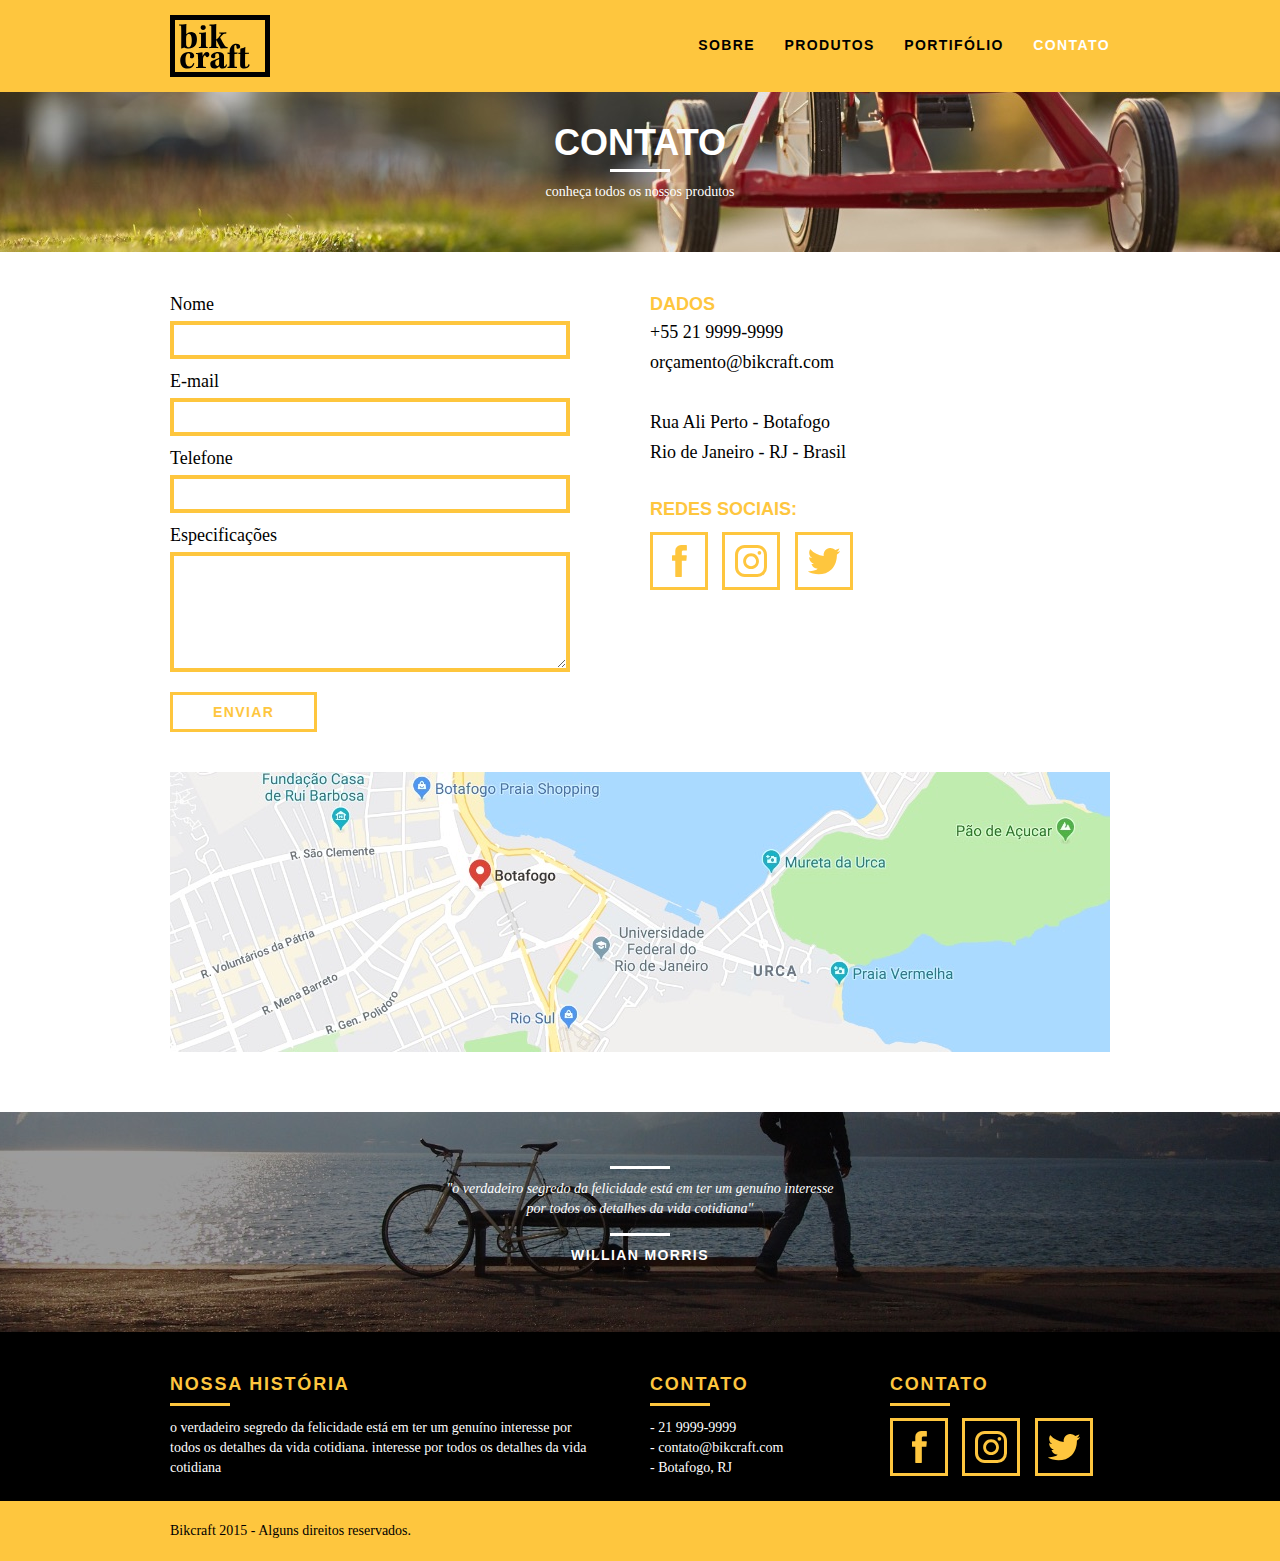
==== WebDesign/Bikcraft/contato.html @ 56014138 "README alterado" ====
<!DOCTYPE html>
<html lang="pt-br">
	<head>
		<meta charset="utf-8">
		<title>Bikcraft - Contato</title>
		<link rel="stylesheet" href="css/normalize.css">
		<link rel="stylesheet" href="css/reset.css">
		<link rel="stylesheet" href="css/grid.css">
        <link rel="stylesheet" href="css/style.css">
        <link rel="stylesheet" href="css/contato.css">
	</head>
	<body>
		<header class="header">
			<div class="container">
				<a href="index.html" class="grid-4"><img src="img/bikcraft.svg" alt="Bikcraft"></a>
				<nav class="grid-12 header_menu">
					<ul>
						<li><a href="sobre.html">Sobre</a></li>
						<li><a href="produtos.html">Produtos</a></li>
						<li><a href="portifolio.html">Portifólio</a></li>
						<li><a href="contato.html"class="menu_ativo">Contato</a></li>
					</ul>
				</nav>
			</div>
		</header>
		<!--Fecha header-->

		<section class="introducao-interna interna_contato">
			<div class="container">
                <h1>Contato</h1>
                <p>conheça todos os nossos produtos</p>
			</div>
		</section>
        <!--Fecha Intro-->
        
	
		<section class="contato container">
            <form action="" id="form_orcamento" class="grid-8 contato_form">
                <label for="nome">Nome</label>
                <input type="text" id="nome">
                <label for="email">E-mail</label>
                <input type="email" id="email">
                <label for="telefone">Telefone</label>
                <input type="text" id="telefone">
                <label for="espec">Especificações</label>
                <textarea name="" id="espec"></textarea>
                <button type="submit" class="btn btn-preto">Enviar</button>
            </form>

            <div class="contato_dados grid-8">
                <h3>Dados</h3>
                <span>+55 21 9999-9999</span>
                <span>orçamento@bikcraft.com</span>
                <span>Rua Ali Perto - Botafogo</span>
                <span> Rio de Janeiro - RJ - Brasil</span>
                <h3>Redes Sociais:</h3>
                <ul>
                    <li><a href="http://facebook.com" target="_blank"><img src="img/redes-sociais/facebook.svg" alt=""></a></li>
                    <li><a href="http://instagram.com" target="_blank"><img src="img/redes-sociais/instagram.svg" alt=""></a></li>
                    <li><a href="http://twitter.com" target="_blank"><img src="img/redes-sociais/twitter.svg" alt=""></a></li>
                </ul>
            </div>

		</section>
		<!--Fecha Orçamento-->

        <section class="container contato_mapa">
            <a href="http://google.com" target="_blank" class="grid-16"><img src="img/endereco-bikcraft.jpg" alt="Endereço da Bikcraft"></a>

        </section>
        <!--Fecha Mapa-->


		<section class="quebra">
			<blockquote class="quote-externo container">
				<p>"o verdadeiro segredo da felicidade está em ter um genuíno
					interesse por todos os detalhes da vida cotidiana" </p>
				<cite>WILLIAN MORRIS</cite>
			</blockquote>
		</section>
		<!--Fecha quebra-->

		<footer>
			<div class="footer">
				<div class="container">

					<div class="grid-8 footer_historia">
						<h3>Nossa História</h3>
						<p>o verdadeiro segredo da felicidade está em ter um genuíno interesse por todos os detalhes da vida cotidiana. 
							interesse por todos os detalhes da vida cotidiana </p>

					</div>

					<div class="grid-4 footer_contato">
						<h3>Contato</h3>
						<ul>
							<li>- 21 9999-9999</li>
							<li>- contato@bikcraft.com</li>
							<li>- Botafogo, RJ</li>
						</ul>
					</div>

					<div class="grid-4 footer_redes">
						<h3>Contato</h3>
						<ul>
							<li><a href="http://facebook.com" target="_blank"><img src="img/redes-sociais/facebook.svg" alt=""></a></li>
							<li><a href="http://instagram.com" target="_blank"><img src="img/redes-sociais/instagram.svg" alt=""></a></li>
							<li><a href="http://twitter.com" target="_blank"><img src="img/redes-sociais/twitter.svg" alt=""></a></li>
						</ul>

					</div>
				</div>
			</div>

			<div class="copy">
				<div class="container">
					<p class="grid-16">Bikcraft 2015 - Alguns direitos reservados.</p>
				</div>
			</div>

		</footer>


	</body>
</html>
---- WebDesign/Bikcraft/css/grid.css ----
*, *:before, *:after {
  -webkit-box-sizing: border-box; 
  -moz-box-sizing: border-box; 
  box-sizing: border-box;
}

.container {
	width: 960px;
	margin: 0 auto;
	padding: 0px;
	position: relative;
}

.container:after, .container:before {
	content: " ";
	display: table;
}

.container:after {
	clear: both;
}

.grid-1, .grid-2, .grid-3, .grid-4, .grid-5, .grid-6, .grid-7, .grid-8, .grid-9, .grid-10, .grid-11, .grid-12, .grid-13, .grid-14, .grid-15, .grid-16, .grid-1-3 {
	float: left;
	margin-left: 10px;
	margin-right: 10px;
}

.grid-1 	{width: 40px;}
.grid-2 	{width: 100px;}
.grid-3 	{width: 160px;}
.grid-4 	{width: 220px;}
.grid-5 	{width: 280px;}
.grid-6 	{width: 340px;}
.grid-7 	{width: 400px;}
.grid-8 	{width: 460px;}
.grid-9 	{width: 520px;}
.grid-10 	{width: 580px;}
.grid-11 	{width: 640px;}
.grid-12 	{width: 700px;}
.grid-13 	{width: 760px;}
.grid-14 	{width: 820px;}
.grid-15 	{width: 880px;}
.grid-16 	{width: 940px;}
.grid-1-3	{width: 300px;}
---- WebDesign/Bikcraft/css/style.css ----
/* Estilos Gerais */

body {
    font-family: Arial, Helvetica, sans-serif;
}

p {
    font-family: Georgia, 'Times New Roman', Times, serif;
    font-size: 14px;
    line-height: 20px;
}

img {
    display: block;
}

.btn {
    border: 3px solid #FEC63E;
    padding: 10px 30px;
    color: #FEC63E;
    font-size: 14px;
    text-transform: uppercase;
    letter-spacing: .1em;
    font-weight: bold;
    line-height: 20px;
}

.btn:hover {
    color: #fff;
    border-color: #fff;
}

.btn.btn-preto:hover {
    color: #000;
    border-color: #000;
}

.subtitulo {
    font-weight: bold;
    font-size: 24px;
    line-height: 30px;
    letter-spacing: .1em;
    color: #000;
    text-transform: uppercase;
    text-align: center;
    margin-bottom: 40px;
}

.subtitulo:after {
    content: "";
    display: block;
    width: 60px;
    height: 3px;
    background-color: #000;
    margin: 8px auto; 
}

.subtitulo-interno {
    font-weight: bold;
    font-size: 24px;
    line-height: 30px;
    letter-spacing: .1em;
    color: #000;
    text-transform: uppercase;
    margin-bottom: 20px;
}

.subtitulo-interno:after {
    content: "";
    display: block;
    width: 60px;
    height: 3px;
    background-color: #000;
    margin: 8px 0; 
}

/* Header */

.header {
    position: fixed;
    top: 0;
    width: 100%;
    background: #FEC63E;
    padding: 15px 0;
    z-index: 10;
}

.header_menu {
    text-align: right;
    
}

.header_menu ul li {
    display: inline-block;
    margin-left: 25px;
    margin-top: 20px;
}

.header_menu ul li a {
    color: #000;
    font-weight: bold;
    text-transform: uppercase;
    letter-spacing: .1em;
    font-size: 14px;
    line-height: 20px;
    padding: 10px 0;
    
}

.header_menu ul li a:hover {
    color: #fff;
}

.header_menu ul li a.menu_ativo {
    color: #fff;
}

/* Introdução */

.introducao {
    width: 100%;
    height: 380px;
    background: url("../img/bg.jpg") no-repeat center;
    background-size: cover;
    margin-top: 92px;
    text-align: center;
    padding-top: 80px;
}

.introducao h1 {
    font-size: 48px;
    color: #fff;
    font-weight: bold;
    text-transform: uppercase;
    
}

.quote-externo {
    max-width: 320px;
    margin: 0 auto;
    color: #fff;
    margin-bottom: 40px;
}

.quote-externo p {
    font-style: italic;
}

.quote-externo p:before, .quote-externo p:after {
    content: "";
    display: block;
    width: 60px;
    height: 3px;
    background-color: #fff;
    margin: 14px auto 10px auto;
}

.quote-externo cite {
    font-style: normal;
    font-weight: bold;
    font-size: 14px;
    letter-spacing: .1em;
}

/* Introdução Interna */

.introducao-interna {
    width: 100%;
    margin-top: 92px;
    height: 160px;
    text-align: center;
    color: #fff;
    padding-top: 30px;
}


.introducao-interna h1 {
    font-size: 36px;
    font-weight: bold;
    text-transform: uppercase;
    
}

.introducao-interna h1:after {
    content: "";
    display: block;
    width: 60px;
    height: 3px;
    background-color: #fff;
    margin: 6px auto 10px auto;
}

/* Produtos */

.produtos {
    padding: 60px 0;
}

.produtos_lista li {
    background-color: #FEC63E;
    text-align: center;
}

.produtos_lista li h3 {
    font-weight: bold;
    font-size: 18px;
    line-height: 25px;
    text-transform: uppercase;
    letter-spacing: .1em;
    margin-top: 20px;
}

.produtos_lista li h3:after {
    content: "";
    display: block;
    width: 60px;
    height: 3px;
    background-color: #000;
    margin: 2px auto;
    
}

.produtos_lista li p {
    padding: 10px 20px 20px 20px;
}

.produtos_icone {
    background-color: #000;
    padding: 20px;

}

.produtos_icone img{
    margin: 0 auto;
}

.call {
    padding-top: 40px;
    text-align: center;
    clear: both;
}

.call p {
    margin-bottom: 20px;
}

/* Portifólio */

.portifolio {
    width: 100%;
    background-color: #000;
    padding: 40px 0;
}

.portifolio .subtitulo {
    color: #FEC63E;
}

.portifolio .subtitulo:after {
    background-color: #FEC63E;
}

.portifolio_lista li:last-child {
    margin-top: 20px;
}

.portifolio .call p {
    color: #fff;
}

/* Qualidade */

.qualidade {
    padding: 60px 0;
}

.qualidade:after {
    content: "";
    width: 634px;
    height: 83px;
    display: block;
    background: url("../img/linhas.svg") no-repeat center;
    position: absolute;
    top: 209px;
    right:162px;
}

.qualidade img {
    margin: 0 auto;
}

.qualidade_lista {
    padding-top: 20px;
    overflow: auto; /*para limpar o float do elemento utilizado - clearfix https://webdesignerwall.com/demo/clear-float/*/
}

.qualidade_lista li {
    text-align: center;
    padding: 0 40px;
}

.qualidade_lista li h3 {
    font-weight: bold;
    font-size: 18px;
    line-height: 25px;
    text-transform: uppercase;
    letter-spacing: .1em;
    margin-top: 20px;
}

.qualidade_lista li h3:after {
    content: "";
    display: block;
    width: 60px;
    height: 3px;
    background-color: #000;
    margin: 6px auto;
    z-index: -1;
}

/* Quebra */

.quebra {
    width: 100%;
    background: url(../img/bg-footer.jpg) no-repeat center;
    background-size: cover;
    height: 220px;
    text-align: center;
    padding-top: 40px;
    
}

.quebra .quote-externo {
    max-width: 400px;
}

/* Footer */

.footer {
    width: 100%;
    background-color: #000;
    color: #fff;
    padding: 20px 0;
}

.footer h3 {
    font-weight: bold;
    font-size: 18px;
    line-height: 25px;
    text-transform: uppercase;
    letter-spacing: .1em;
    margin-top: 20px;
    color: #FEC63E;
}

.footer h3:after {
    content: "";
    display: block;
    width: 60px;
    height: 3px;
    background: #FEC63E;
    margin: 6px 0 12px 0;
}

.footer_historia {
    padding-right: 40px ;
}

.footer_contato ul li{
    font-size: 14px;
    line-height: 20px;
    font-family: Georgia, 'Times New Roman', Times, serif;
}

.footer_redes ul li {
    display: inline-block;
    margin-right: 10px;

}

.footer_redes ul li a {
    border: 3px solid #FEC63E ;
    display: block;
    padding: 10px;
}

.footer_redes ul li a:hover {
    border-color: #fff;
}

.copy {
    width: 100%;
    background: #FEC63E;
    padding: 20px 0;

}
---- WebDesign/Bikcraft/css/contato.css ----
.interna_contato {
    background: url("../img/bg-contato.jpg") no-repeat center;
    background-size: cover;
}


/* Orçamento */

.contato {
    
    padding: 40px 0;
}


.contato_form {
    padding-right: 60px;
}

.contato_form label {
    display: block;
    font-family: Georgia, 'Times New Roman', Times, serif;
    font-size: 18px;
    line-height: 25px;
    margin-bottom: 4px;
}

.contato_form input {
    display: block;
    width: 100%;
    border: 4px solid #FEC63E;
    background: none;
    padding: 7px 10px;
    margin-bottom: 10px;
    outline: none;
    font-size: 14px;
    font-family: Georgia, 'Times New Roman', Times, serif;
}

.contato_form textarea {
    display: block;
    width: 100%;
    height: 120px;
    border: 4px solid #FEC63E;
    background: none;
    padding: 7px 10px;
    margin-bottom: 20px;
    outline: none;
    font-size: 14px;
    font-family: Georgia, 'Times New Roman', Times, serif;
}

.contato_form button {
    background: none;
    padding: 7px 40px;
}

.orcamento_dados {
    color: #fff;
}

.contato_dados h3 {
    font-size: 18px;
    line-height: 25px;
    font-weight: bold;
    text-transform: uppercase;
    color: #FEC63E;
}

.contato_dados span {
    display: block;
    font-size: 18px;
    font-family: Georgia, 'Times New Roman', Times, serif;
    line-height: 30px;
}

.contato_dados span:nth-of-type(even) {
    margin-bottom: 30px;
}


.contato_dados ul {
    margin-top: 10px;
}

.contato_dados ul li {
    display: inline-block;
    margin-right: 10px;

}

.contato_dados ul li a {
    border: 3px solid #FEC63E ;
    display: block;
    padding: 10px;
}

.contato_dados ul li a:hover {
    border-color:#000;
}

.orcamento_dados ul li {
    font-family: Georgia, 'Times New Roman', Times, serif;
    font-size: 14px;
    padding: 10px 15px;
}

.orcamento_dados ul li:nth-child(odd) {
    background: #1d1d1d;
}

.orcamento_dados p {
    margin: 8px 0 ;
}

.contato_mapa {
    margin-bottom: 60px;
}
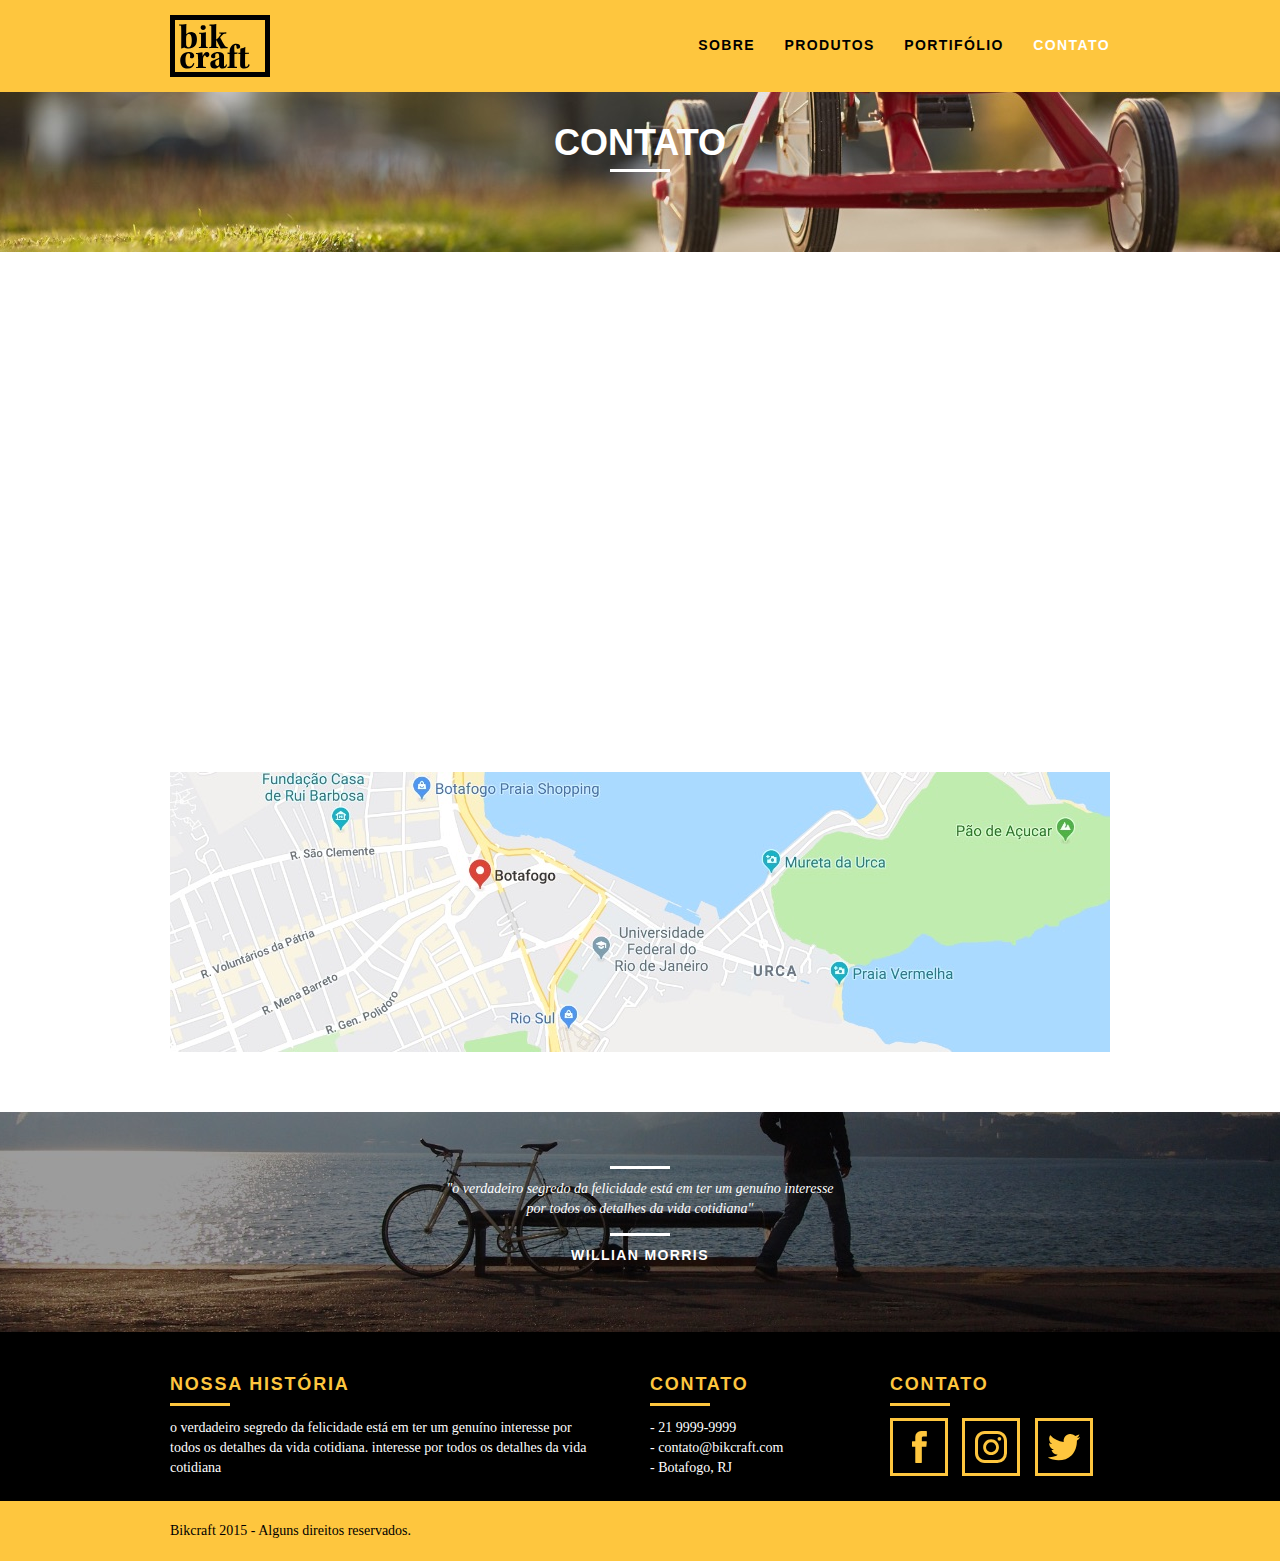
==== commit 5ac38fcc: "Animação, slide, formulário e SEO" ====
--- a/WebDesign/Bikcraft/contato.html
+++ b/WebDesign/Bikcraft/contato.html
@@ -7,7 +7,9 @@
 		<link rel="stylesheet" href="css/reset.css">
 		<link rel="stylesheet" href="css/grid.css">
         <link rel="stylesheet" href="css/style.css">
-        <link rel="stylesheet" href="css/contato.css">
+		<link rel="stylesheet" href="css/contato.css">
+		<link rel="stylesheet" href="css/responsivo.css">
+		<script>document.documentElement.classList.add("js")</script>
 	</head>
 	<body>
 		<header class="header">
@@ -27,24 +29,30 @@
 
 		<section class="introducao-interna interna_contato">
 			<div class="container">
-                <h1>Contato</h1>
-                <p>conheça todos os nossos produtos</p>
+                <h1 data-anime="400" class="fadeInDown">Contato</h1>
+                <p data-anime="800" class="fadeInDown">conheça todos os nossos produtos</p>
 			</div>
 		</section>
         <!--Fecha Intro-->
         
 	
-		<section class="contato container">
-            <form action="" id="form_orcamento" class="grid-8 contato_form">
+		<section class="contato container" data-anime="1200">
+            <form action="./enviar.php" id="form_orcamento" method="POST" class="grid-8 contato_form formphp">
                 <label for="nome">Nome</label>
-                <input type="text" id="nome">
+                <input type="text" id="nome" name="nome" required>
                 <label for="email">E-mail</label>
-                <input type="email" id="email">
-                <label for="telefone">Telefone</label>
-                <input type="text" id="telefone">
-                <label for="espec">Especificações</label>
-                <textarea name="" id="espec"></textarea>
-                <button type="submit" class="btn btn-preto">Enviar</button>
+                <input type="email" id="email" name="email" required>
+				<label for="telefone">Telefone</label>
+				<input type="text" id="telefone" name="telefone">
+				
+				<label for="" class="nao-aparece">Se você não é um robô, deixe em branco</label>
+				<input type="text" class="nao-aparece" name="leaveblank">
+				<label for="" class="nao-aparece">Se você não é um robô, não mude este campo</label>
+				<input type="text" class="nao-aparece" name="dontchange" value="http://">
+
+                <label for="mensagem">Mensagem</label>
+                <textarea name="" id="mensagem" name="mensagem" required></textarea>
+                <button id="enviar" name="enviar" type="submit" class="btn btn-preto">Enviar</button>
             </form>
 
             <div class="contato_dados grid-8">
@@ -119,7 +127,9 @@
 			</div>
 
 		</footer>
-
+		<script src="./js/simple-anime.js"></script>
+		<script src="./js/simple-form.js"></script>
+		<script src="./js/script.js"></script>
 
 	</body>
 </html>--- a/WebDesign/Bikcraft/css/grid.css
+++ b/WebDesign/Bikcraft/css/grid.css
@@ -26,6 +26,9 @@
 	margin-right: 10px;
 }
 
+/*(Container / Colunas x N colunas) - Gutter
+( 960 / 16 x 5) - 20 = grid-5 = 280px */
+
 .grid-1 	{width: 40px;}
 .grid-2 	{width: 100px;}
 .grid-3 	{width: 160px;}
@@ -42,4 +45,46 @@
 .grid-14 	{width: 820px;}
 .grid-15 	{width: 880px;}
 .grid-16 	{width: 940px;}
-.grid-1-3	{width: 300px;}+.grid-1-3	{width: 300px;}
+
+/* Mais 20 px por causa dos broswer contarem a barrad e scroll 959 + 20 de max width 768 + 20 de min width*/
+@media only screen and (min-width:788px) and (max-width:979px) {
+
+.container {
+	width: 768px;
+}
+
+.grid-1		{width: 28px;}
+.grid-2		{width: 76px;}
+.grid-3		{width: 124px;}
+.grid-4		{width: 172px;}
+.grid-5		{width: 220px;}
+.grid-6		{width: 268px;}
+.grid-7		{width: 316px;}
+.grid-8		{width: 364px;}
+.grid-9		{width: 412px;}
+.grid-10	{width: 460px;}
+.grid-11	{width: 508px;}
+.grid-12	{width: 556px;}
+.grid-13	{width: 604px;}
+.grid-14	{width: 652px;}
+.grid-15	{width: 700px;}
+.grid-16	{width: 748px;}
+.grid-1-3	{width: 236px;}
+
+
+}
+
+@media only screen and (max-width:787px) {
+
+.container {
+	width: 300px;
+}
+
+.grid-1, .grid-2, .grid-3, .grid-4, .grid-5, .grid-6, .grid-7, .grid-8, .grid-9, .grid-10, .grid-11, .grid-12, .grid-13, .grid-14, .grid-15, .grid-16, .grid-1-3 {
+	width: 300px;
+	margin: 0 0 20px 0;
+	float: none;
+}
+
+}
--- a/WebDesign/Bikcraft/css/style.css
+++ b/WebDesign/Bikcraft/css/style.css
@@ -12,6 +12,7 @@
 
 img {
     display: block;
+    max-width: 100%;
 }
 
 .btn {
@@ -393,4 +394,72 @@
     background: #FEC63E;
     padding: 20px 0;
 
+}
+
+.nao-aparece {
+    visibility: hidden;
+    position: absolute;
+    height: 0;
+}
+
+/*JAVASCRIPT*/
+
+.js [data-slide] {
+    position: relative;
+}
+.js [data-slide] > * {
+position: absolute;
+top: 0px;
+opacity: 0;
+}
+.js [data-slide] > .active {
+position: relative;
+opacity: 1;
+transition: opacity 500ms;
+z-index: 1;
+}
+
+.js [data-slide-nav] {
+    display: block;
+    text-align: center;
+    margin-top: 20px;
+}
+
+.js [data-slide-nav] button { 
+    display: inline-block;
+    width: 12px;
+    height: 12px;
+    margin: 4px;
+    border: none;
+    padding: 0;
+    border-radius: 6px;
+    text-indent: -99px;
+    overflow: hidden;
+    background: #1d1d1d;
+}
+
+.js [data-slide-nav] button.active {
+   background: #FEC63E; 
+}
+
+.js [data-anime] {
+    opacity: 0;
+}
+
+.js .fadeInDown {
+	transform: translate3d(0, -20px, 0);
+}
+
+.js .anime {
+	opacity: 1;
+	transform: none;
+	transition: opacity 800ms, transform 800ms;
+}
+
+#form-sucesso {
+    color: #31aa39;
+}
+
+#form-erro {
+    color: #f64540;
 }--- a/WebDesign/Bikcraft/css/responsivo.css
+++ b/WebDesign/Bikcraft/css/responsivo.css
@@ -0,0 +1,170 @@
+/*Estilo para tablets*/
+/* Mais 20 px por causa dos broswer contarem a barrad e scroll 959 + 20 de max width 768 + 20 de min width*/
+@media only screen and (min-width:788px) and (max-width:979px) {
+
+/*Qualidade home*/
+.qualidade::after {
+	right: 66px;
+}
+
+.qualidade_lista li{
+	padding: 0 10px;
+}
+
+/*Footer*/
+.footer_redes ul li a {
+    padding: 5px;
+}
+
+.footer_redes ul li a img {
+	width: 26px;
+	height: 26px;
+}
+
+/*PRODUTOS*/
+
+.produto_item h2 {
+    top: -150px;
+    margin-bottom: -56px;
+}
+
+.produto_icone {
+	padding: 41px 0;
+}
+
+.produto_info p {
+    font-size: 14px;
+    line-height: 20px;
+    height: 120px;
+    padding: 20px 30px;
+}
+
+.produto_info ul li {
+    width: 181px;
+    height: 49px;
+}
+
+}
+/*Estilo para smartphones*/
+@media only screen and (max-width:787px) {
+
+/*Header*/
+
+.header {
+	position: relative;
+	padding-bottom: 0;
+}
+
+.header img {
+	margin: 0 auto 10px auto;
+}
+
+.header_menu {
+	text-align: center;
+}
+
+.header_menu ul li {
+	margin: 5px;
+}
+
+.header_menu ul li a {
+	border: 4px solid #000;
+	width: 136px;
+	display: block;
+	float: left;
+}
+
+.header_menu ul li a:hover {
+	border-color: #fff;
+
+}
+
+
+.header_menu ul li a.menu_ativo {
+	color: #fff;
+	border-color: #fff;
+}
+
+/*Introdução*/
+.introducao h1 {
+	font-size: 36px;
+}
+
+.introducao {
+	margin-top: 0px;
+	padding-top: 40px;
+	background: url("../img/bg-mobile.jpg") no-repeat center;
+    background-size: cover;
+}
+
+/*Introdução interna*/
+.introducao-interna {
+	margin-top: 0px;
+}
+
+
+/*Call*/ 
+.call {
+    padding-top: 10px;
+}
+
+/*Qualidade home*/
+.qualidade::after {
+	display: none;
+}
+
+/*SOBRE*/
+
+.missao_sobre p {
+	line-height: 20px;
+	font-size: 14px;
+	padding-right: 0px;
+}
+
+.missao_sobre ul li {
+	font-size: 14px;
+	line-height: 25px;
+}
+
+/*PRODUTOS*/
+
+.produto_item h2 {
+    top: -100px;
+    margin-bottom: -68px;
+}
+
+.produto_icone {
+	padding: 41px 0;
+}
+
+.produto_info p {
+    font-size: 14px;
+	line-height: 20px;
+	height: auto;
+    padding: 20px 30px;
+}
+
+.produto_info ul li {
+    width: 149px;
+	height: 49px;
+	font-size: 14px;
+	line-height: 20px;
+	padding-top: 14px;
+}
+
+.form {
+    padding-right: 0px;
+}
+
+.orcamento_dados ul {
+    padding-right: 0px;
+}
+
+/*CONTATO*/
+
+.contato_form {
+	padding-right: 0px;
+	margin-bottom: 40px;
+}
+
+}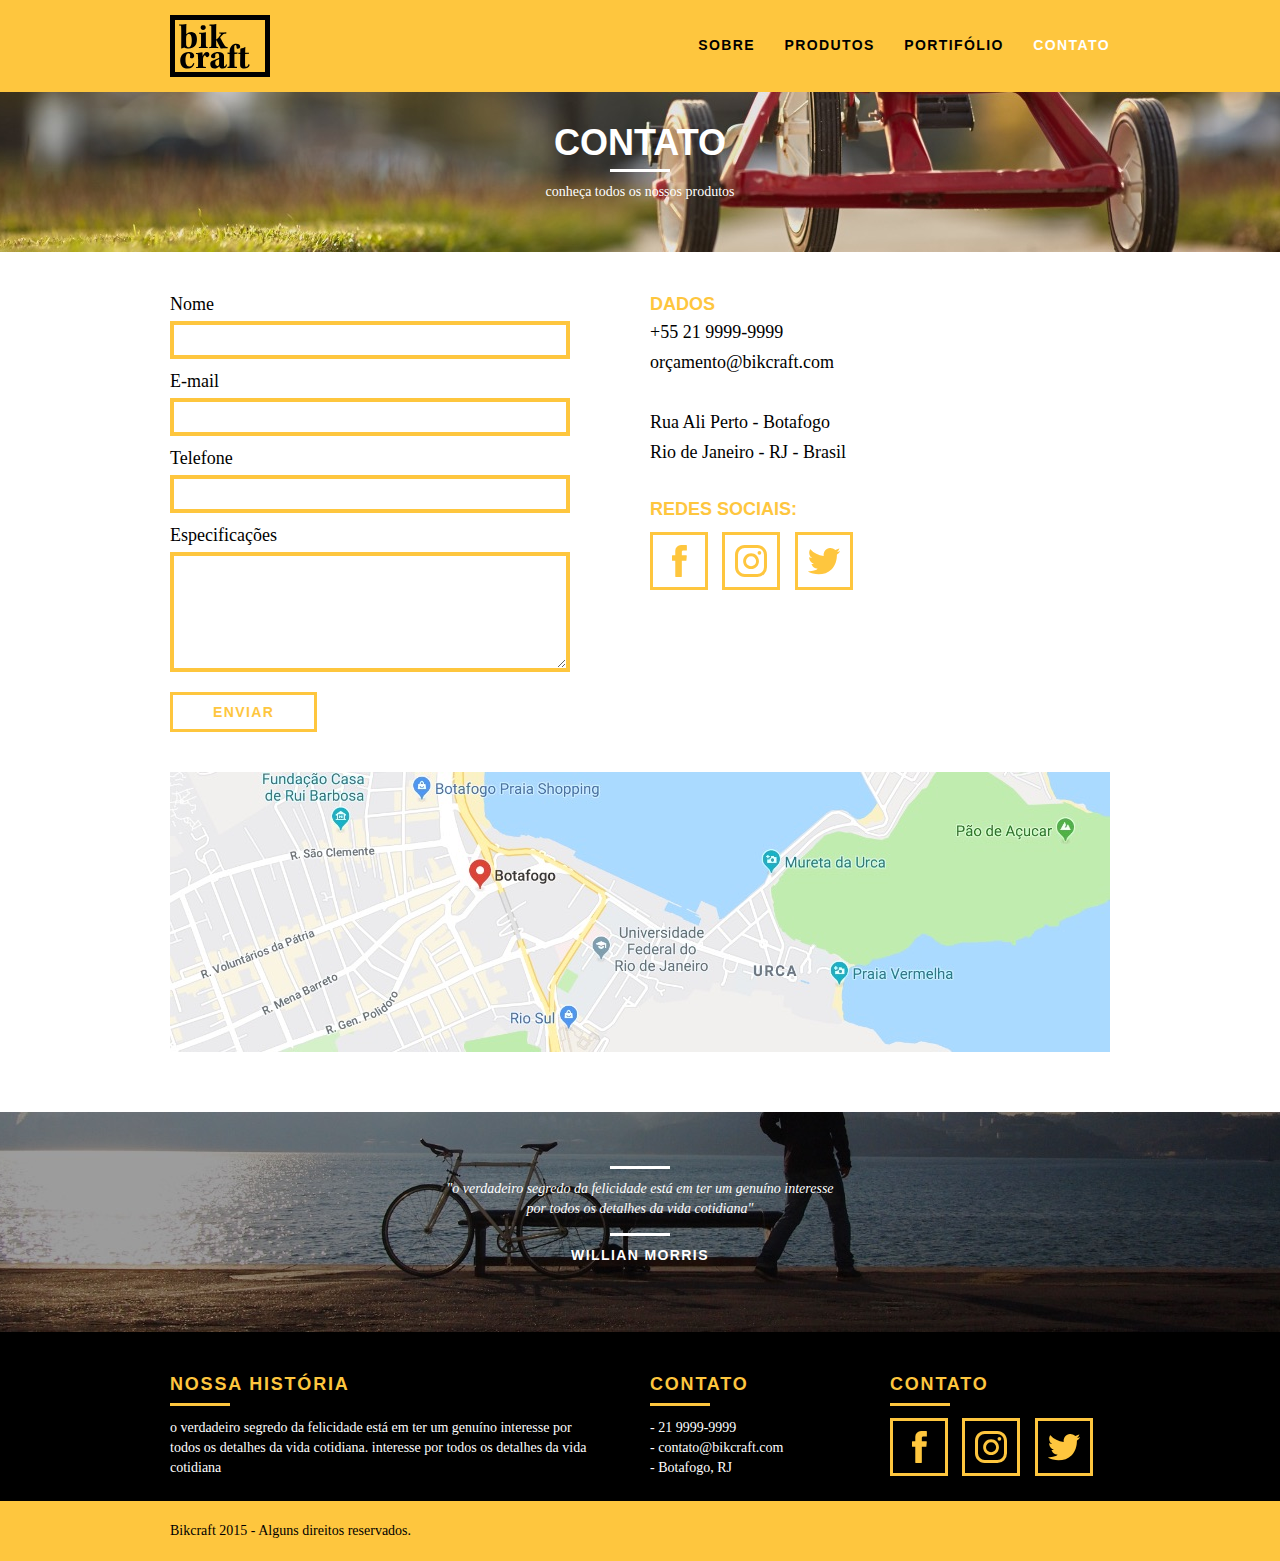
==== commit 587e593f: "revertendo modificações" ====
--- a/WebDesign/Bikcraft/contato.html
+++ b/WebDesign/Bikcraft/contato.html
@@ -9,7 +9,6 @@
         <link rel="stylesheet" href="css/style.css">
 		<link rel="stylesheet" href="css/contato.css">
 		<link rel="stylesheet" href="css/responsivo.css">
-		<script>document.documentElement.classList.add("js")</script>
 	</head>
 	<body>
 		<header class="header">
@@ -29,30 +28,24 @@
 
 		<section class="introducao-interna interna_contato">
 			<div class="container">
-                <h1 data-anime="400" class="fadeInDown">Contato</h1>
-                <p data-anime="800" class="fadeInDown">conheça todos os nossos produtos</p>
+                <h1>Contato</h1>
+                <p>conheça todos os nossos produtos</p>
 			</div>
 		</section>
         <!--Fecha Intro-->
         
 	
-		<section class="contato container" data-anime="1200">
-            <form action="./enviar.php" id="form_orcamento" method="POST" class="grid-8 contato_form formphp">
+		<section class="contato container">
+            <form action="" id="form_orcamento" class="grid-8 contato_form">
                 <label for="nome">Nome</label>
-                <input type="text" id="nome" name="nome" required>
+                <input type="text" id="nome">
                 <label for="email">E-mail</label>
-                <input type="email" id="email" name="email" required>
-				<label for="telefone">Telefone</label>
-				<input type="text" id="telefone" name="telefone">
-				
-				<label for="" class="nao-aparece">Se você não é um robô, deixe em branco</label>
-				<input type="text" class="nao-aparece" name="leaveblank">
-				<label for="" class="nao-aparece">Se você não é um robô, não mude este campo</label>
-				<input type="text" class="nao-aparece" name="dontchange" value="http://">
-
-                <label for="mensagem">Mensagem</label>
-                <textarea name="" id="mensagem" name="mensagem" required></textarea>
-                <button id="enviar" name="enviar" type="submit" class="btn btn-preto">Enviar</button>
+                <input type="email" id="email">
+                <label for="telefone">Telefone</label>
+                <input type="text" id="telefone">
+                <label for="espec">Especificações</label>
+                <textarea name="" id="espec"></textarea>
+                <button type="submit" class="btn btn-preto">Enviar</button>
             </form>
 
             <div class="contato_dados grid-8">
@@ -127,9 +120,7 @@
 			</div>
 
 		</footer>
-		<script src="./js/simple-anime.js"></script>
-		<script src="./js/simple-form.js"></script>
-		<script src="./js/script.js"></script>
+
 
 	</body>
 </html>--- a/WebDesign/Bikcraft/css/style.css
+++ b/WebDesign/Bikcraft/css/style.css
@@ -394,72 +394,4 @@
     background: #FEC63E;
     padding: 20px 0;
 
-}
-
-.nao-aparece {
-    visibility: hidden;
-    position: absolute;
-    height: 0;
-}
-
-/*JAVASCRIPT*/
-
-.js [data-slide] {
-    position: relative;
-}
-.js [data-slide] > * {
-position: absolute;
-top: 0px;
-opacity: 0;
-}
-.js [data-slide] > .active {
-position: relative;
-opacity: 1;
-transition: opacity 500ms;
-z-index: 1;
-}
-
-.js [data-slide-nav] {
-    display: block;
-    text-align: center;
-    margin-top: 20px;
-}
-
-.js [data-slide-nav] button { 
-    display: inline-block;
-    width: 12px;
-    height: 12px;
-    margin: 4px;
-    border: none;
-    padding: 0;
-    border-radius: 6px;
-    text-indent: -99px;
-    overflow: hidden;
-    background: #1d1d1d;
-}
-
-.js [data-slide-nav] button.active {
-   background: #FEC63E; 
-}
-
-.js [data-anime] {
-    opacity: 0;
-}
-
-.js .fadeInDown {
-	transform: translate3d(0, -20px, 0);
-}
-
-.js .anime {
-	opacity: 1;
-	transform: none;
-	transition: opacity 800ms, transform 800ms;
-}
-
-#form-sucesso {
-    color: #31aa39;
-}
-
-#form-erro {
-    color: #f64540;
 }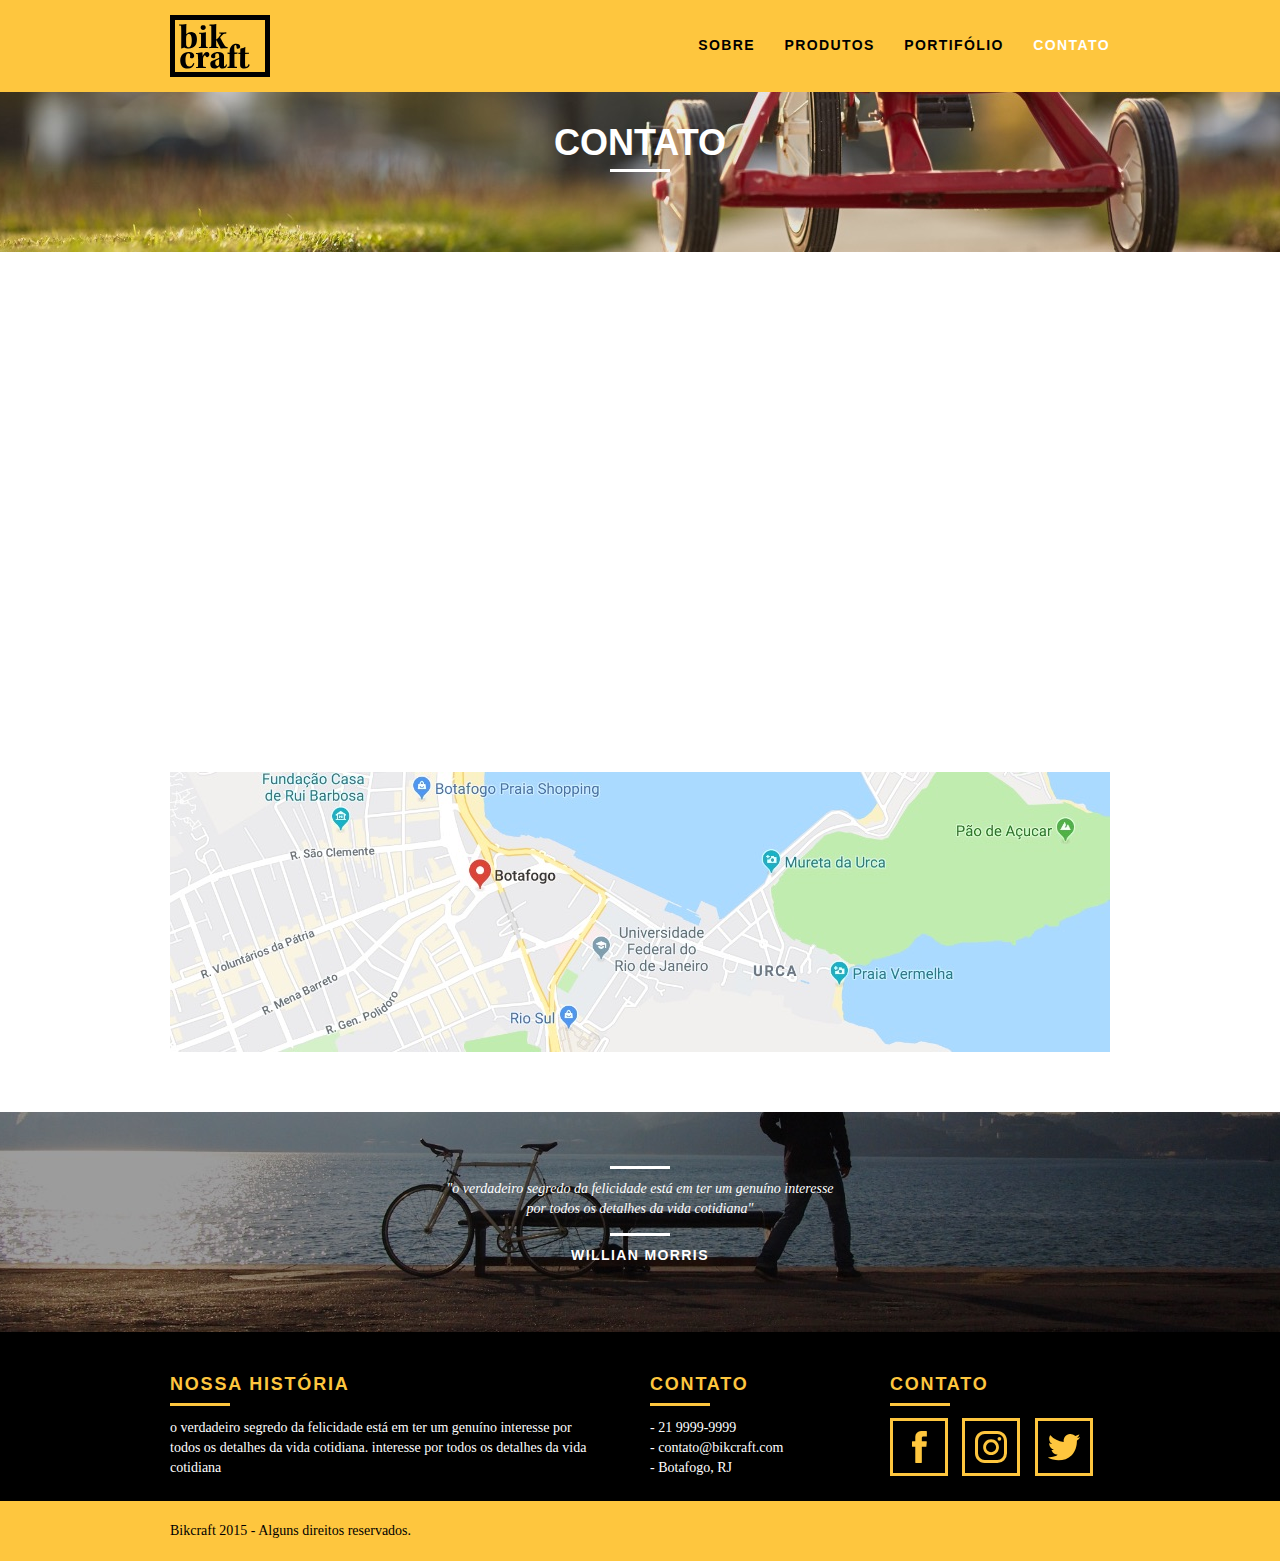
==== commit 8699463a: "re-revertendo modificações" ====
--- a/WebDesign/Bikcraft/contato.html
+++ b/WebDesign/Bikcraft/contato.html
@@ -9,6 +9,7 @@
         <link rel="stylesheet" href="css/style.css">
 		<link rel="stylesheet" href="css/contato.css">
 		<link rel="stylesheet" href="css/responsivo.css">
+		<script>document.documentElement.classList.add("js")</script>
 	</head>
 	<body>
 		<header class="header">
@@ -28,24 +29,30 @@
 
 		<section class="introducao-interna interna_contato">
 			<div class="container">
-                <h1>Contato</h1>
-                <p>conheça todos os nossos produtos</p>
+                <h1 data-anime="400" class="fadeInDown">Contato</h1>
+                <p data-anime="800" class="fadeInDown">conheça todos os nossos produtos</p>
 			</div>
 		</section>
         <!--Fecha Intro-->
         
 	
-		<section class="contato container">
-            <form action="" id="form_orcamento" class="grid-8 contato_form">
+		<section class="contato container" data-anime="1200">
+            <form action="./enviar.php" id="form_orcamento" method="POST" class="grid-8 contato_form formphp">
                 <label for="nome">Nome</label>
-                <input type="text" id="nome">
+                <input type="text" id="nome" name="nome" required>
                 <label for="email">E-mail</label>
-                <input type="email" id="email">
-                <label for="telefone">Telefone</label>
-                <input type="text" id="telefone">
-                <label for="espec">Especificações</label>
-                <textarea name="" id="espec"></textarea>
-                <button type="submit" class="btn btn-preto">Enviar</button>
+                <input type="email" id="email" name="email" required>
+				<label for="telefone">Telefone</label>
+				<input type="text" id="telefone" name="telefone">
+				
+				<label for="" class="nao-aparece">Se você não é um robô, deixe em branco</label>
+				<input type="text" class="nao-aparece" name="leaveblank">
+				<label for="" class="nao-aparece">Se você não é um robô, não mude este campo</label>
+				<input type="text" class="nao-aparece" name="dontchange" value="http://">
+
+                <label for="mensagem">Mensagem</label>
+                <textarea name="" id="mensagem" name="mensagem" required></textarea>
+                <button id="enviar" name="enviar" type="submit" class="btn btn-preto">Enviar</button>
             </form>
 
             <div class="contato_dados grid-8">
@@ -120,7 +127,9 @@
 			</div>
 
 		</footer>
-
+		<script src="./js/simple-anime.js"></script>
+		<script src="./js/simple-form.js"></script>
+		<script src="./js/script.js"></script>
 
 	</body>
 </html>--- a/WebDesign/Bikcraft/css/style.css
+++ b/WebDesign/Bikcraft/css/style.css
@@ -394,4 +394,72 @@
     background: #FEC63E;
     padding: 20px 0;
 
+}
+
+.nao-aparece {
+    visibility: hidden;
+    position: absolute;
+    height: 0;
+}
+
+/*JAVASCRIPT*/
+
+.js [data-slide] {
+    position: relative;
+}
+.js [data-slide] > * {
+position: absolute;
+top: 0px;
+opacity: 0;
+}
+.js [data-slide] > .active {
+position: relative;
+opacity: 1;
+transition: opacity 500ms;
+z-index: 1;
+}
+
+.js [data-slide-nav] {
+    display: block;
+    text-align: center;
+    margin-top: 20px;
+}
+
+.js [data-slide-nav] button { 
+    display: inline-block;
+    width: 12px;
+    height: 12px;
+    margin: 4px;
+    border: none;
+    padding: 0;
+    border-radius: 6px;
+    text-indent: -99px;
+    overflow: hidden;
+    background: #1d1d1d;
+}
+
+.js [data-slide-nav] button.active {
+   background: #FEC63E; 
+}
+
+.js [data-anime] {
+    opacity: 0;
+}
+
+.js .fadeInDown {
+	transform: translate3d(0, -20px, 0);
+}
+
+.js .anime {
+	opacity: 1;
+	transform: none;
+	transition: opacity 800ms, transform 800ms;
+}
+
+#form-sucesso {
+    color: #31aa39;
+}
+
+#form-erro {
+    color: #f64540;
 }